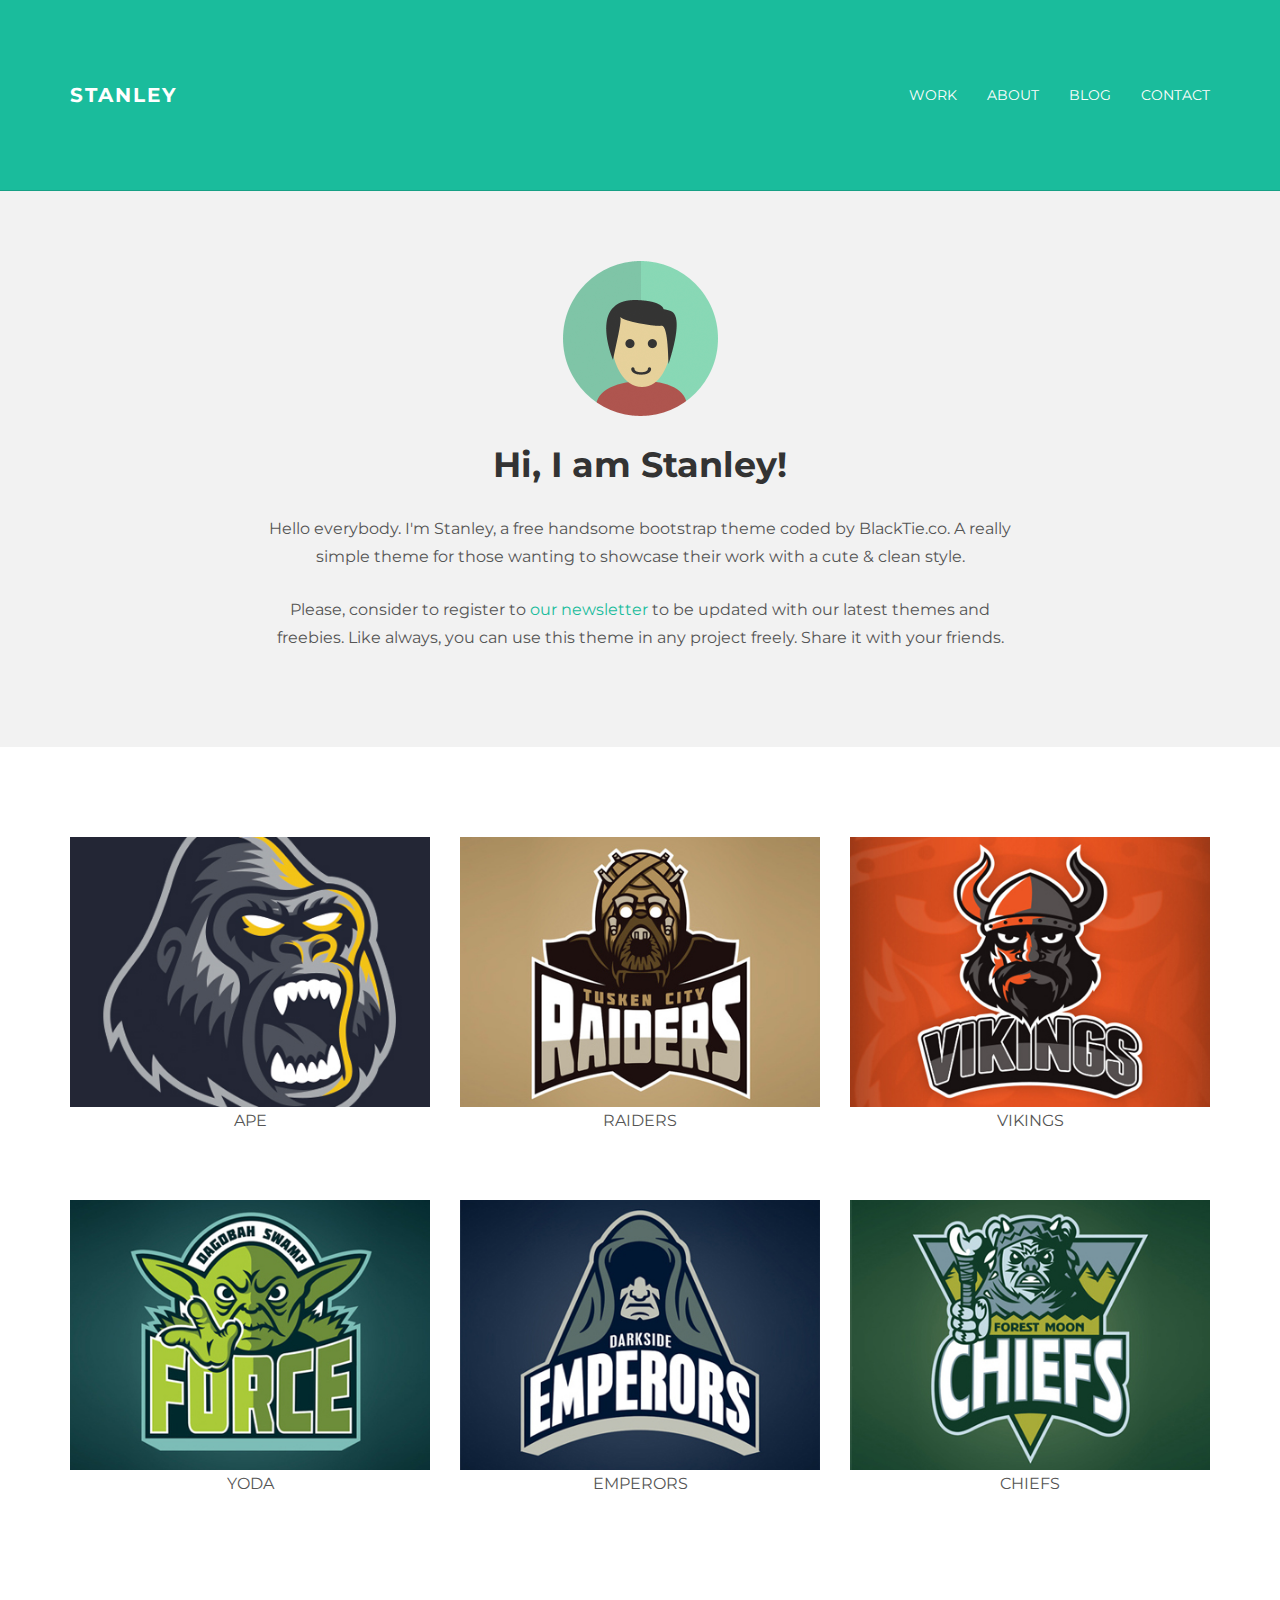
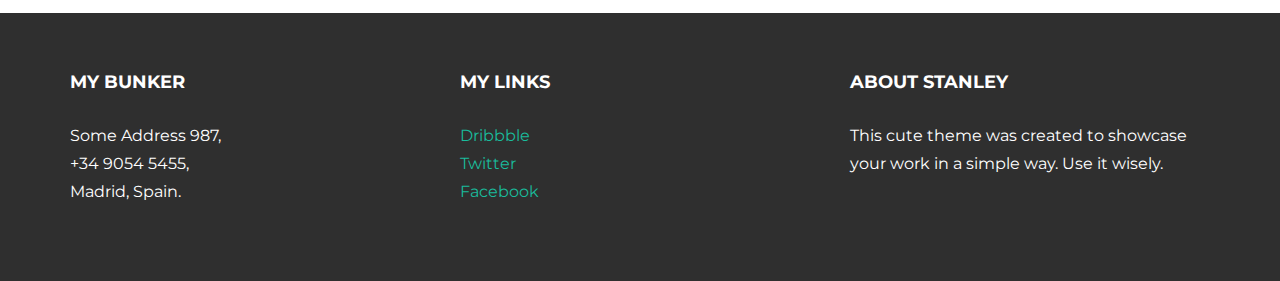
==== index.html @ c6ae73cc "upload theme" ====
<!DOCTYPE html>
<html lang="en">
  <head>
    <meta charset="utf-8">
    <meta http-equiv="X-UA-Compatible" content="IE=edge">
    <meta name="viewport" content="width=device-width, initial-scale=1.0">
    <meta name="description" content="">
    <meta name="author" content="">
    <link rel="shortcut icon" href="../../docs-assets/ico/favicon.png">

    <title>STANLEY - Free Bootstrap Theme </title>

    <!-- Bootstrap core CSS -->
    <link href="assets/css/bootstrap.css" rel="stylesheet">


    <!-- Custom styles for this template -->
    <link href="assets/css/main.css" rel="stylesheet">

    <script src="https://code.jquery.com/jquery-1.10.2.min.js"></script>
    <script src="assets/js/hover.zoom.js"></script>
    <script src="assets/js/hover.zoom.conf.js"></script>

    <!-- HTML5 shim and Respond.js IE8 support of HTML5 elements and media queries -->
    <!--[if lt IE 9]>
      <script src="https://oss.maxcdn.com/libs/html5shiv/3.7.0/html5shiv.js"></script>
      <script src="https://oss.maxcdn.com/libs/respond.js/1.3.0/respond.min.js"></script>
    <![endif]-->
  </head>

  <body>

    <!-- Static navbar -->
    <div class="navbar navbar-inverse navbar-static-top">
      <div class="container">
        <div class="navbar-header">
          <button type="button" class="navbar-toggle" data-toggle="collapse" data-target=".navbar-collapse">
            <span class="icon-bar"></span>
            <span class="icon-bar"></span>
            <span class="icon-bar"></span>
          </button>
          <a class="navbar-brand" href="index.html">STANLEY</a>
        </div>
        <div class="navbar-collapse collapse">
          <ul class="nav navbar-nav navbar-right">
            <li><a href="work.html">Work</a></li>
            <li><a href="about.html">About</a></li>
            <li><a href="blog.html">Blog</a></li>
            <li><a href="contact.html">Contact</a></li>
          </ul>
        </div><!--/.nav-collapse -->
      </div>
    </div>

	<!-- +++++ Welcome Section +++++ -->
	<div id="ww">
	    <div class="container">
			<div class="row">
				<div class="col-lg-8 col-lg-offset-2 centered">
					<img src="assets/img/user.png" alt="Stanley">
					<h1>Hi, I am Stanley!</h1>
					<p>Hello everybody. I'm Stanley, a free handsome bootstrap theme coded by BlackTie.co. A really simple theme for those wanting to showcase their work with a cute & clean style.</p>
					<p>Please, consider to register to <a href="http://eepurl.com/IcgkX">our newsletter</a> to be updated with our latest themes and freebies. Like always, you can use this theme in any project freely. Share it with your friends.</p>
				
				</div><!-- /col-lg-8 -->
			</div><!-- /row -->
	    </div> <!-- /container -->
	</div><!-- /ww -->
	
	
	<!-- +++++ Projects Section +++++ -->
	
	<div class="container pt">
		<div class="row mt centered">	
			<div class="col-lg-4">
				<a class="zoom green" href="work01.html"><img class="img-responsive" src="assets/img/portfolio/port01.jpg" alt="" /></a>
				<p>APE</p>
			</div>
			<div class="col-lg-4">
				<a class="zoom green" href="work01.html"><img class="img-responsive" src="assets/img/portfolio/port02.jpg" alt="" /></a>
				<p>RAIDERS</p>
			</div>
			<div class="col-lg-4">
				<a class="zoom green" href="work01.html"><img class="img-responsive" src="assets/img/portfolio/port03.jpg" alt="" /></a>
				<p>VIKINGS</p>
			</div>
		</div><!-- /row -->
		<div class="row mt centered">	
			<div class="col-lg-4">
				<a class="zoom green" href="work01.html"><img class="img-responsive" src="assets/img/portfolio/port04.jpg" alt="" /></a>
				<p>YODA</p>
			</div>
			<div class="col-lg-4">
				<a class="zoom green" href="work01.html"><img class="img-responsive" src="assets/img/portfolio/port05.jpg" alt="" /></a>
				<p>EMPERORS</p>
			</div>
			<div class="col-lg-4">
				<a class="zoom green" href="work01.html"><img class="img-responsive" src="assets/img/portfolio/port06.jpg" alt="" /></a>
				<p>CHIEFS</p>
			</div>
		</div><!-- /row -->
	</div><!-- /container -->
	
	
	<!-- +++++ Footer Section +++++ -->
	
	<div id="footer">
		<div class="container">
			<div class="row">
				<div class="col-lg-4">
					<h4>My Bunker</h4>
					<p>
						Some Address 987,<br/>
						+34 9054 5455, <br/>
						Madrid, Spain.
					</p>
				</div><!-- /col-lg-4 -->
				
				<div class="col-lg-4">
					<h4>My Links</h4>
					<p>
						<a href="#">Dribbble</a><br/>
						<a href="#">Twitter</a><br/>
						<a href="#">Facebook</a>
					</p>
				</div><!-- /col-lg-4 -->
				
				<div class="col-lg-4">
					<h4>About Stanley</h4>
					<p>This cute theme was created to showcase your work in a simple way. Use it wisely.</p>
				</div><!-- /col-lg-4 -->
			
			</div>
		
		</div>
	</div>
	

    <!-- Bootstrap core JavaScript
    ================================================== -->
    <!-- Placed at the end of the document so the pages load faster -->
    <script src="assets/js/bootstrap.min.js"></script>
  </body>
</html>
---- assets/css/main.css ----
/*
 * Author: Carlos Alvarez
 * URL: http://alvarez.is
 *
 * Project Name: STANLEY - Free Bootstrap 3 Theme
 * Version: 1.0
 * URL: http://blacktie.co
 */

@import url(http://fonts.googleapis.com/css?family=Montserrat:400,700);

body {
  	background-color: #ffffff;
  	font-family: 'Montserrat', sans-serif;
    font-weight: 400;
    font-size: 14px;
    color: #555;

    -webkit-font-smoothing: antialiased;
    -webkit-overflow-scrolling: touch;
}

/* Titles */
h1, h2, h3, h4, h5, h6 {
	font-family: 'Montserrat', sans-serif;
    font-weight: 700;
    color: #333;
}

h1 {
	font-size: 35px;
	margin-top: 30px;
	margin-bottom: 30px;
}



/* Paragraph & Typographic */
p {
    line-height: 28px;
    margin-bottom: 25px;
    font-size: 16px;
}

.centered {
    text-align: center;
}

/* Links */
a {
    color: #1abc9c;
    word-wrap: break-word;

    -webkit-transition: color 0.1s ease-in, background 0.1s ease-in;
    -moz-transition: color 0.1s ease-in, background 0.1s ease-in;
    -ms-transition: color 0.1s ease-in, background 0.1s ease-in;
    -o-transition: color 0.1s ease-in, background 0.1s ease-in;
    transition: color 0.1s ease-in, background 0.1s ease-in;
}

a:hover,
a:focus {
    color: #7b7b7b;
    text-decoration: none;
    outline: 0;
}

a:before,
a:after {
    -webkit-transition: color 0.1s ease-in, background 0.1s ease-in;
    -moz-transition: color 0.1s ease-in, background 0.1s ease-in;
    -ms-transition: color 0.1s ease-in, background 0.1s ease-in;
    -o-transition: color 0.1s ease-in, background 0.1s ease-in;
    transition: color 0.1s ease-in, background 0.1s ease-in;
}

 hr {
    display: block;
    height: 1px;
    border: 0;
    border-top: 1px solid #ccc;
    margin: 1em 0;
    padding: 0;
}


.navbar {
	text-transform: uppercase;
	margin-bottom: 0px;
}

.navbar-inverse {
	padding-bottom: 70px;
	padding-top: 70px;
}

.navbar-inverse {
	background-color: #1abc9c;
	border-color: #16a085;
}

.navbar-inverse .navbar-nav > li > a {
	color: white;
}

.navbar-inverse .navbar-nav > li > a:hover {
	color: #222222;
}

.navbar-brand {
	font-weight: 700;
	font-size: 20px;
	letter-spacing: 2px;
}

.navbar-inverse .navbar-brand {
	color: white;
}

.navbar-inverse .navbar-toggle {
	border-color: transparent;
}

.progress-bar-theme {
  background-color: #1abc9c;
}


/* Helpers */

.mt {
	margin-top: 40px;
	margin-bottom: 40px;
}

.pt {
	padding-top: 50px;
	padding-bottom: 50px;
}


/* +++++ WRAP SECTIONS +++++ */

#ww {
	padding-top: 70px;
	padding-bottom: 70px;
	background-color: #f2f2f2;
}


#footer {
	background-color: #2f2f2f;
	padding-top: 50px;
	padding-bottom: 50px; 
}

#footer p {
	color: white;
}

#footer h4 {
	color: white;
	text-transform: uppercase;
	padding-bottom: 20px;
}


/* +++++ Color Wraps / Blog Page +++++ */

#grey {
	padding-top: 60px;
	padding-bottom: 60px;
	background-color: #f2f2f2;
}

#white {
	padding-top: 60px;
	padding-bottom: 60px;
	background-color: #ffffff;
}



/* Blog Date*/
bd {
	font-size: 12px;
	text-transform: uppercase;
	color: #d2d2d2;
	font-weight: 700;
}

/* Blog Author*/
ba {
	font-size: 12px;
	text-transform: uppercase;
}

/* Blog Quote */
.bq {
	font-size: 22px;
	padding-top: 30px;
}

/* Blog Tags */
bt {
	font-size: 12px;
}

/* ================== PORTFOLIO IMAGES HOVER EFFECT ================== */
/* Effects also are controled by hover.zoom.js */
.zoom { 
    display:block; 
    position:relative; 
    overflow:hidden; 
    background:transparent url(../img/loader.gif) no-repeat center;
}


    .zoomOverlay {
        position:absolute;
        top:0; left:0;
        bottom:0; right:0;
        display:none;
        background-image:url(../img/zoom.png);
        background-repeat:no-repeat;
        background-position:center;
    }

.zoom2 {
	opacity: 1;
}

.zoom2:hover {
	opacity: 0.5;
}

/* glyphicon Configuration */

.glyphicon {
	font-size: 40px;
	color: #1abc9c;
}
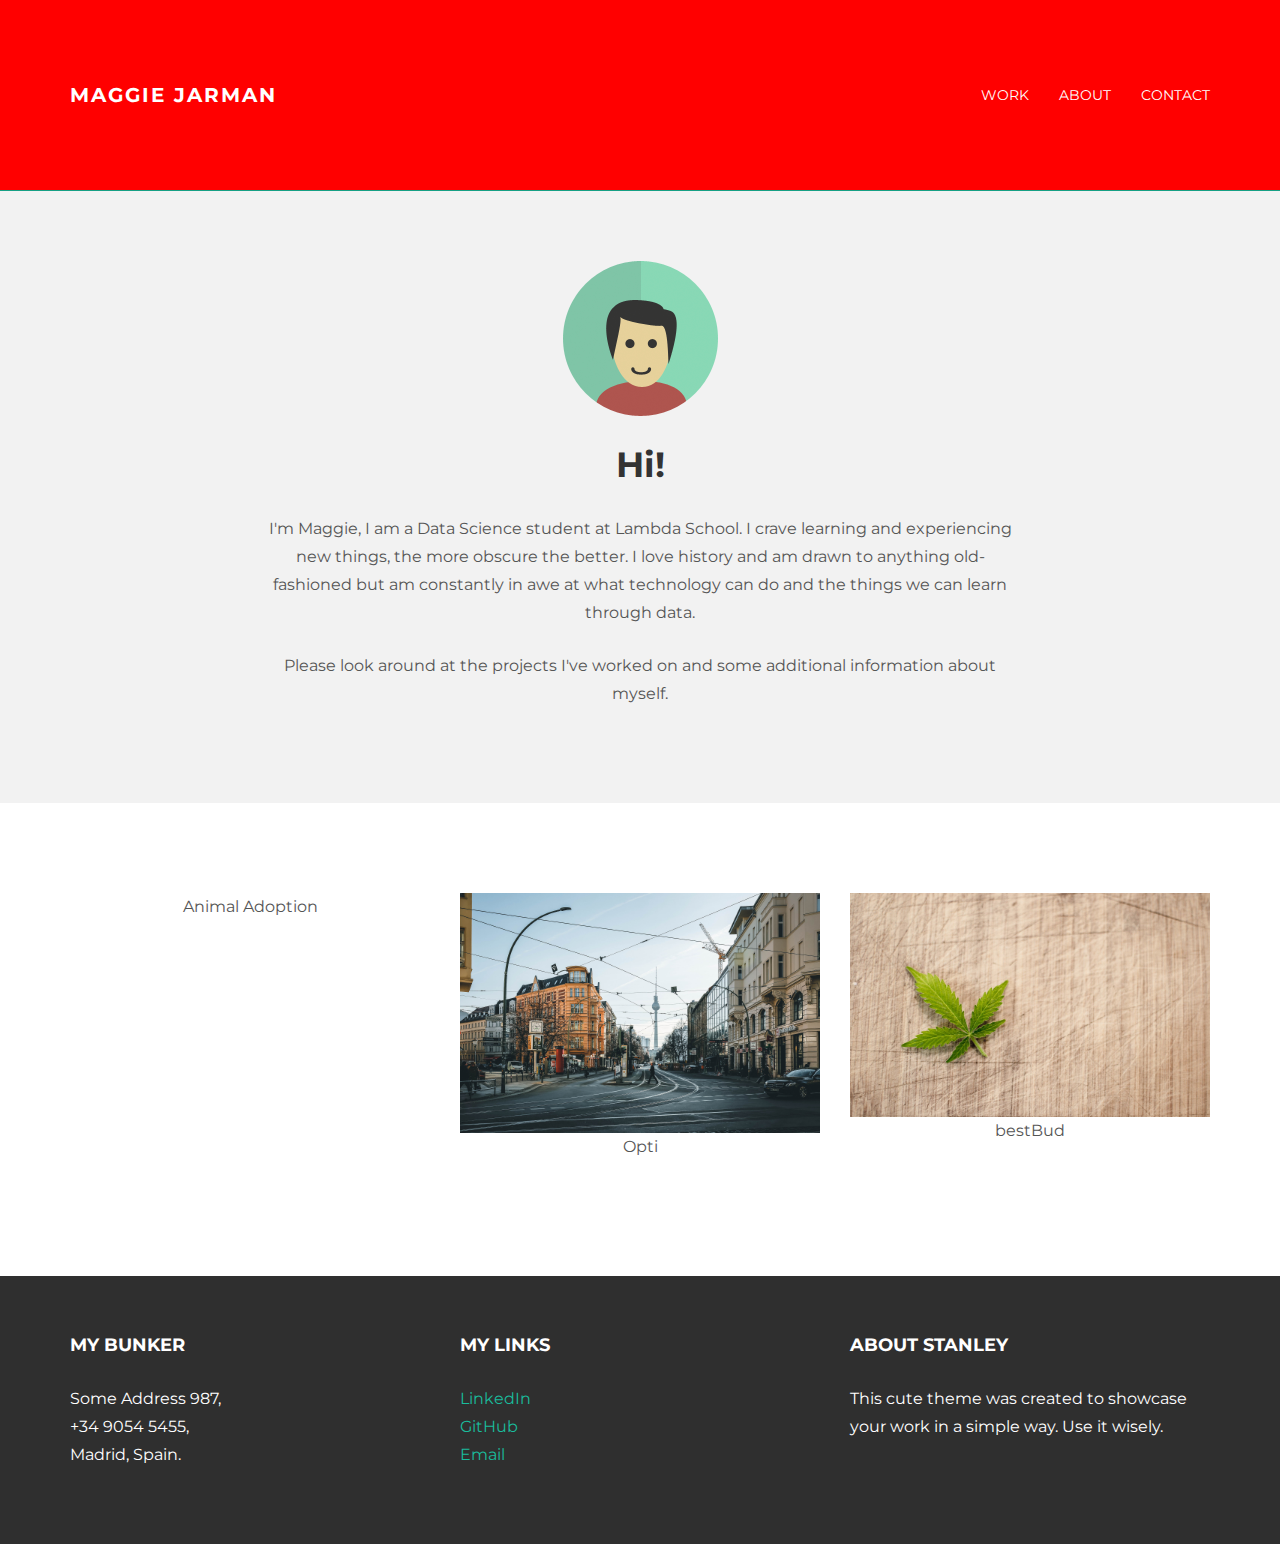
==== commit 56ac2c5b: "portfolio updates" ====
--- a/index.html
+++ b/index.html
@@ -8,7 +8,7 @@
     <meta name="author" content="">
     <link rel="shortcut icon" href="../../docs-assets/ico/favicon.png">
 
-    <title>STANLEY - Free Bootstrap Theme </title>
+    <title>Portfolio - Maggie Jarman </title>
 
     <!-- Bootstrap core CSS -->
     <link href="assets/css/bootstrap.css" rel="stylesheet">
@@ -39,13 +39,12 @@
             <span class="icon-bar"></span>
             <span class="icon-bar"></span>
           </button>
-          <a class="navbar-brand" href="index.html">STANLEY</a>
+          <a class="navbar-brand" href="index.html">MAGGIE JARMAN</a>
         </div>
         <div class="navbar-collapse collapse">
           <ul class="nav navbar-nav navbar-right">
             <li><a href="work.html">Work</a></li>
             <li><a href="about.html">About</a></li>
-            <li><a href="blog.html">Blog</a></li>
             <li><a href="contact.html">Contact</a></li>
           </ul>
         </div><!--/.nav-collapse -->
@@ -58,52 +57,42 @@
 			<div class="row">
 				<div class="col-lg-8 col-lg-offset-2 centered">
 					<img src="assets/img/user.png" alt="Stanley">
-					<h1>Hi, I am Stanley!</h1>
-					<p>Hello everybody. I'm Stanley, a free handsome bootstrap theme coded by BlackTie.co. A really simple theme for those wanting to showcase their work with a cute & clean style.</p>
-					<p>Please, consider to register to <a href="http://eepurl.com/IcgkX">our newsletter</a> to be updated with our latest themes and freebies. Like always, you can use this theme in any project freely. Share it with your friends.</p>
-				
+					<h1>Hi!</h1>
+					<p>I'm Maggie, I am a Data Science student at Lambda School. I crave
+            learning and experiencing new things, the more obscure the better.
+          I love history and am drawn to anything old-fashioned but am constantly
+          in awe at what technology can do and the things we can learn through data.</p>
+					<p>Please look around at the projects I've worked on and some additional
+            information about myself.</p>
 				</div><!-- /col-lg-8 -->
 			</div><!-- /row -->
 	    </div> <!-- /container -->
 	</div><!-- /ww -->
-	
-	
+
+
 	<!-- +++++ Projects Section +++++ -->
-	
+
 	<div class="container pt">
-		<div class="row mt centered">	
+		<div class="row mt centered">
 			<div class="col-lg-4">
-				<a class="zoom green" href="work01.html"><img class="img-responsive" src="assets/img/portfolio/port01.jpg" alt="" /></a>
-				<p>APE</p>
+				<a class="zoom green" href="https://animal-adoption-app1.herokuapp.com/"><img class="img-responsive" src="assets/img/dog.png" alt="" /></a>
+				<p>Animal Adoption</p>
 			</div>
 			<div class="col-lg-4">
-				<a class="zoom green" href="work01.html"><img class="img-responsive" src="assets/img/portfolio/port02.jpg" alt="" /></a>
-				<p>RAIDERS</p>
+				<a class="zoom green" href="work01.html"><img class="img-responsive" src="assets/img/opti.jpg" alt="" /></a>
+				<p>Opti</p>
 			</div>
 			<div class="col-lg-4">
-				<a class="zoom green" href="work01.html"><img class="img-responsive" src="assets/img/portfolio/port03.jpg" alt="" /></a>
-				<p>VIKINGS</p>
+				<a class="zoom green" href="work01.html"><img class="img-responsive" src="assets/img/bestBud.jpg" alt="" /></a>
+				<p>bestBud</p>
 			</div>
-		</div><!-- /row -->
-		<div class="row mt centered">	
-			<div class="col-lg-4">
-				<a class="zoom green" href="work01.html"><img class="img-responsive" src="assets/img/portfolio/port04.jpg" alt="" /></a>
-				<p>YODA</p>
-			</div>
-			<div class="col-lg-4">
-				<a class="zoom green" href="work01.html"><img class="img-responsive" src="assets/img/portfolio/port05.jpg" alt="" /></a>
-				<p>EMPERORS</p>
-			</div>
-			<div class="col-lg-4">
-				<a class="zoom green" href="work01.html"><img class="img-responsive" src="assets/img/portfolio/port06.jpg" alt="" /></a>
-				<p>CHIEFS</p>
 			</div>
 		</div><!-- /row -->
 	</div><!-- /container -->
-	
-	
+
+
 	<!-- +++++ Footer Section +++++ -->
-	
+
 	<div id="footer">
 		<div class="container">
 			<div class="row">
@@ -115,26 +104,27 @@
 						Madrid, Spain.
 					</p>
 				</div><!-- /col-lg-4 -->
-				
+
 				<div class="col-lg-4">
 					<h4>My Links</h4>
 					<p>
-						<a href="#">Dribbble</a><br/>
-						<a href="#">Twitter</a><br/>
-						<a href="#">Facebook</a>
+						<a href="#">LinkedIn</a><br/>
+						<a href="#">GitHub</a><br/>
+						<a href="#">Email</a>
+            <i class="fab fa-linkedin-in"></i>
 					</p>
 				</div><!-- /col-lg-4 -->
-				
+
 				<div class="col-lg-4">
 					<h4>About Stanley</h4>
 					<p>This cute theme was created to showcase your work in a simple way. Use it wisely.</p>
 				</div><!-- /col-lg-4 -->
-			
+
 			</div>
-		
+
 		</div>
 	</div>
-	
+
 
     <!-- Bootstrap core JavaScript
     ================================================== -->
--- a/assets/css/main.css
+++ b/assets/css/main.css
@@ -95,7 +95,7 @@
 }
 
 .navbar-inverse {
-	background-color: #1abc9c;
+	background-color: red;
 	border-color: #16a085;
 }
 
@@ -151,7 +151,7 @@
 #footer {
 	background-color: #2f2f2f;
 	padding-top: 50px;
-	padding-bottom: 50px; 
+	padding-bottom: 50px;
 }
 
 #footer p {
@@ -208,10 +208,10 @@
 
 /* ================== PORTFOLIO IMAGES HOVER EFFECT ================== */
 /* Effects also are controled by hover.zoom.js */
-.zoom { 
-    display:block; 
-    position:relative; 
-    overflow:hidden; 
+.zoom {
+    display:block;
+    position:relative;
+    overflow:hidden;
     background:transparent url(../img/loader.gif) no-repeat center;
 }
 
@@ -239,4 +239,4 @@
 .glyphicon {
 	font-size: 40px;
 	color: #1abc9c;
-}+}
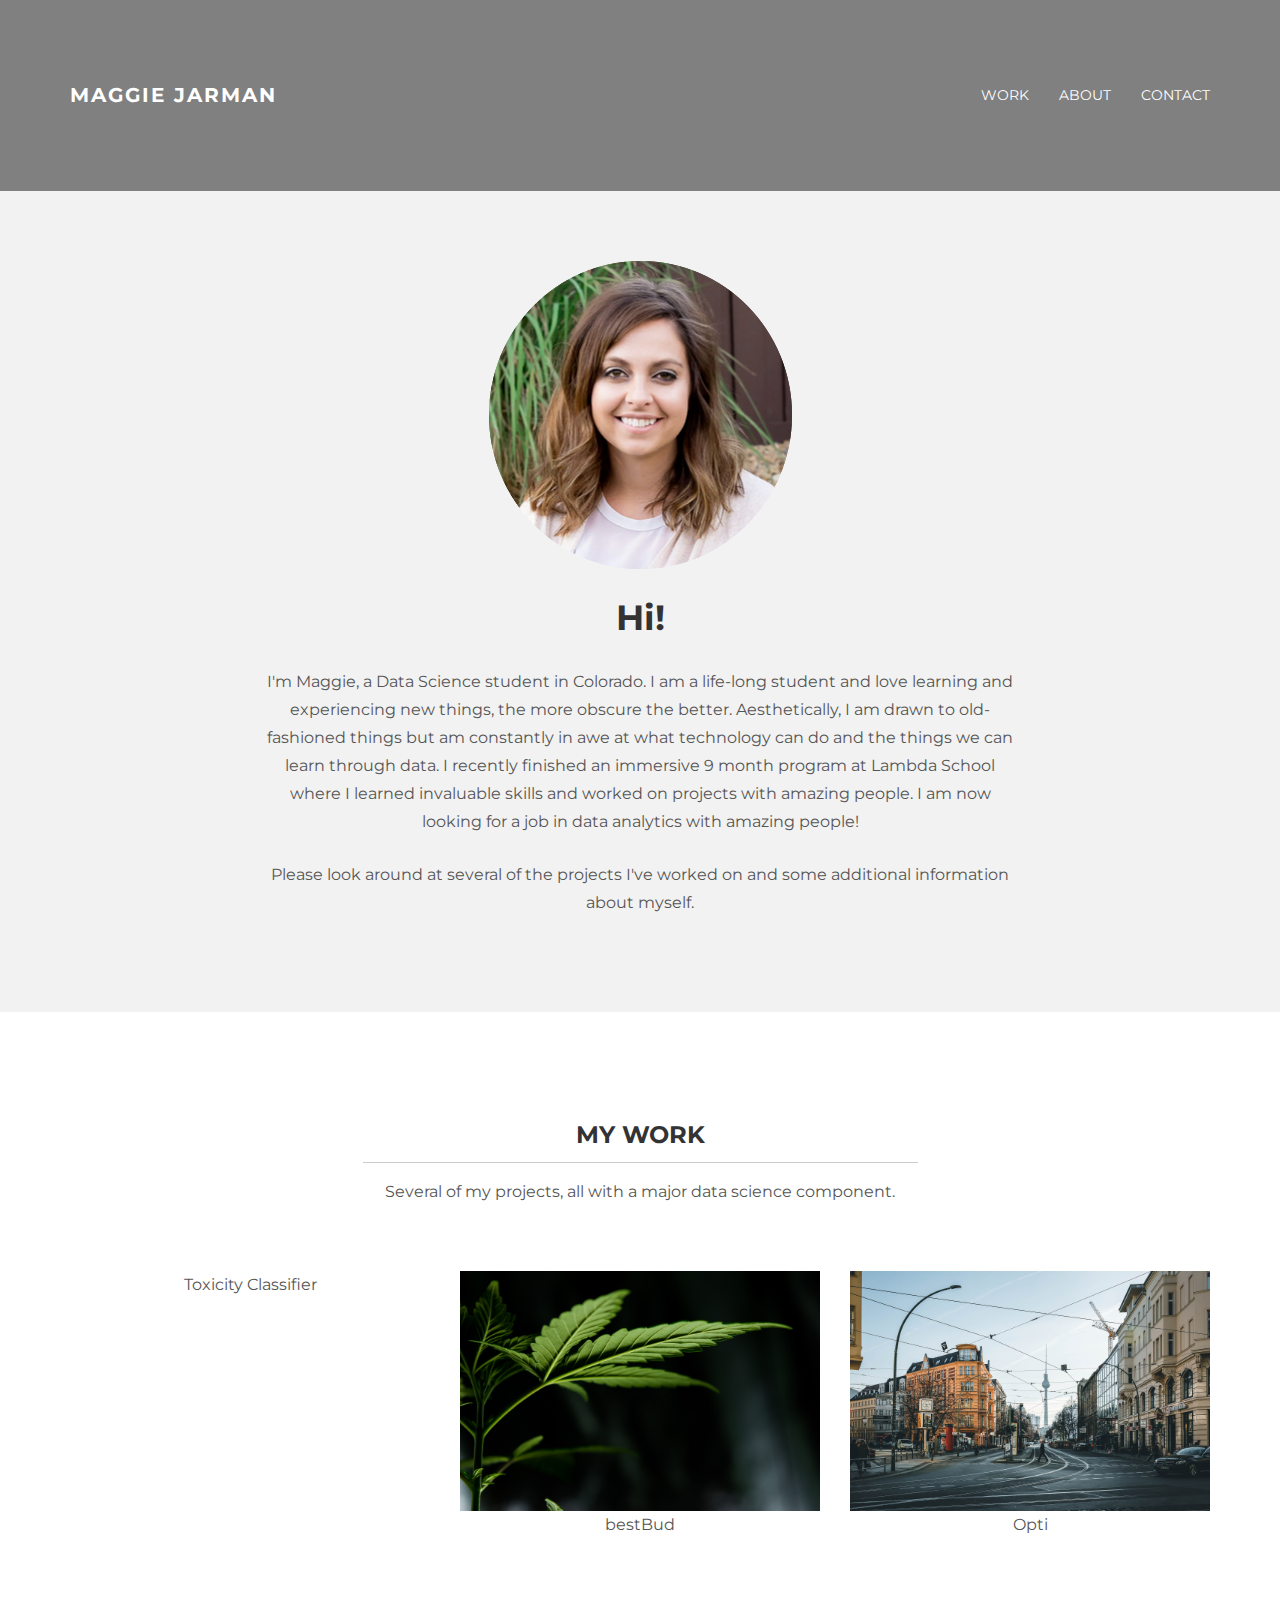
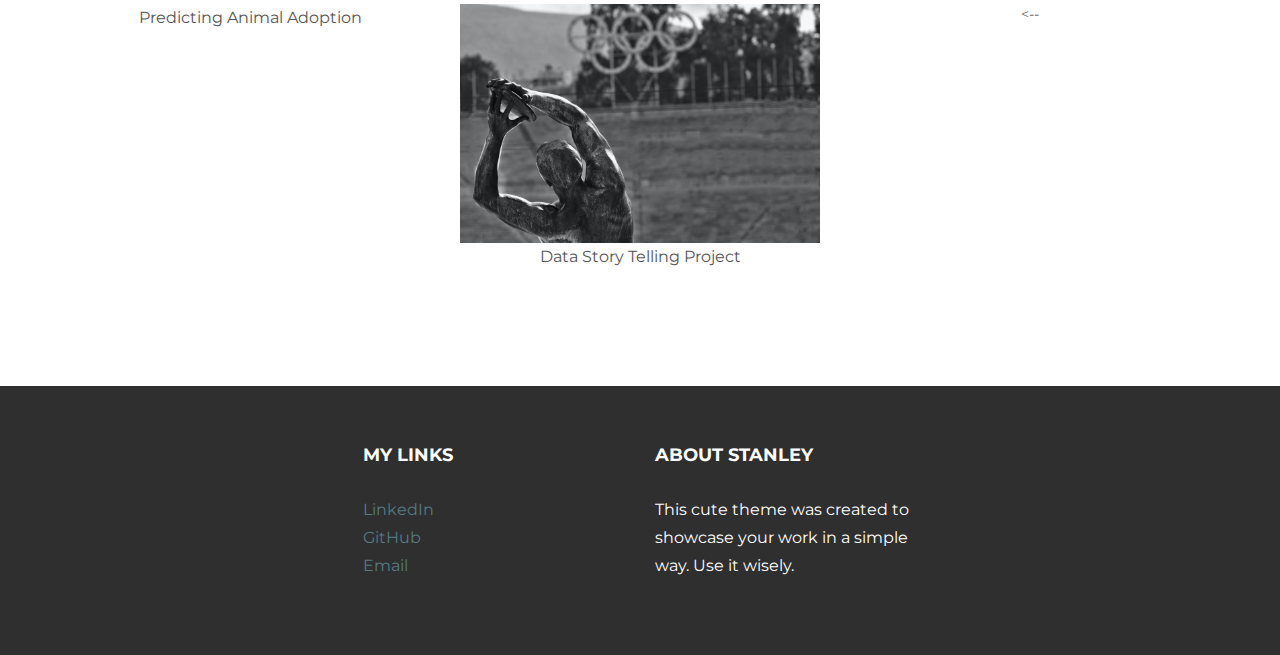
==== commit 2ad2c83d: "updates" ====
--- a/index.html
+++ b/index.html
@@ -56,13 +56,16 @@
 	    <div class="container">
 			<div class="row">
 				<div class="col-lg-8 col-lg-offset-2 centered">
-					<img src="assets/img/user.png" alt="Stanley">
+					<img src="assets/img/me.png" alt="Maggie">
 					<h1>Hi!</h1>
-					<p>I'm Maggie, I am a Data Science student at Lambda School. I crave
-            learning and experiencing new things, the more obscure the better.
-          I love history and am drawn to anything old-fashioned but am constantly
-          in awe at what technology can do and the things we can learn through data.</p>
-					<p>Please look around at the projects I've worked on and some additional
+					<p>I'm Maggie, a Data Science student in Colorado. I am a life-long
+            student and love learning and experiencing new things, the more obscure
+            the better. Aesthetically, I am drawn to old-fashioned things but am constantly
+          in awe at what technology can do and the things we can learn through data.
+        I recently finished an immersive 9 month program at Lambda School where I learned
+      invaluable skills and worked on projects with amazing people. I am now looking for a job in
+    data analytics with amazing people! </p>
+					<p>Please look around at several of the projects I've worked on and some additional
             information about myself.</p>
 				</div><!-- /col-lg-8 -->
 			</div><!-- /row -->
@@ -72,21 +75,41 @@
 
 	<!-- +++++ Projects Section +++++ -->
 
-	<div class="container pt">
+  <div class="container pt">
+		<div class="row mt">
+			<div class="col-lg-6 col-lg-offset-3 centered">
+				<h3>MY WORK</h3>
+				<hr>
+				<p>Several of my projects, all with a major data science component.</p>
+			</div>
+		</div>
 		<div class="row mt centered">
 			<div class="col-lg-4">
-				<a class="zoom green" href="https://animal-adoption-app1.herokuapp.com/"><img class="img-responsive" src="assets/img/dog.png" alt="" /></a>
-				<p>Animal Adoption</p>
+				<a class="dkblue" href="work.html"><img class="img-responsive" src="assets/img/toxic.png" alt="" /></a>
+				<p>Toxicity Classifier</p>
 			</div>
 			<div class="col-lg-4">
-				<a class="zoom green" href="work01.html"><img class="img-responsive" src="assets/img/opti.jpg" alt="" /></a>
+				<a class="dkblue" href="work.html"><img class="img-responsive" src="assets/img/bud.jpg" alt="" /></a>
+				<p>bestBud</p>
+			</div>
+			<div class="col-lg-4">
+				<a class="dkblue" href="work.html"><img class="img-responsive" src="assets/img/opti.jpg" alt="" /></a>
 				<p>Opti</p>
 			</div>
+		</div><!-- /row -->
+		<div class="row mt centered">
 			<div class="col-lg-4">
-				<a class="zoom green" href="work01.html"><img class="img-responsive" src="assets/img/bestBud.jpg" alt="" /></a>
-				<p>bestBud</p>
+				<a class="dkblue" href="work.html"><img class="img-responsive" src="assets/img/dog.png" alt="" /></a>
+				<p>Predicting Animal Adoption</p>
+		</div>
+		<-- <div class="col-lg-4">
+			<a class="dkblue" href="work.html"><img class="img-responsive" src="assets/img/olympics.jpg" alt="" /></a>
+			<p>Data Story Telling Project</p>
 			</div>
-			</div>
+			<!-- <div class="col-lg-4">
+				<a class="dkblue" href="work.html"><img class="img-responsive" src="assets/img/portfolio/port06.jpg" alt="" /></a>
+				<p>CHIEFS</p>
+			</div> -->
 		</div><!-- /row -->
 	</div><!-- /container -->
 
@@ -96,26 +119,20 @@
 	<div id="footer">
 		<div class="container">
 			<div class="row">
-				<div class="col-lg-4">
-					<h4>My Bunker</h4>
+				<div class="col-lg-3">
+
+				</div><!-- /col-lg-4 -->
+
+				<div class="col-lg-3">
+					<h4>My Links</h4>
 					<p>
-						Some Address 987,<br/>
-						+34 9054 5455, <br/>
-						Madrid, Spain.
+            <a href="https://www.linkedin.com/in/maggie-jarman/">LinkedIn</a><br/>
+						<a href="https://github.com/mljarman">GitHub</a><br/>
+            <a href="maggiejarman2@gmail.com">Email</a><br/>
 					</p>
 				</div><!-- /col-lg-4 -->
 
-				<div class="col-lg-4">
-					<h4>My Links</h4>
-					<p>
-						<a href="#">LinkedIn</a><br/>
-						<a href="#">GitHub</a><br/>
-						<a href="#">Email</a>
-            <i class="fab fa-linkedin-in"></i>
-					</p>
-				</div><!-- /col-lg-4 -->
-
-				<div class="col-lg-4">
+				<div class="col-lg-3">
 					<h4>About Stanley</h4>
 					<p>This cute theme was created to showcase your work in a simple way. Use it wisely.</p>
 				</div><!-- /col-lg-4 -->
--- a/assets/css/main.css
+++ b/assets/css/main.css
@@ -48,7 +48,7 @@
 
 /* Links */
 a {
-    color: #1abc9c;
+    color: #557b83;
     word-wrap: break-word;
 
     -webkit-transition: color 0.1s ease-in, background 0.1s ease-in;
@@ -95,8 +95,9 @@
 }
 
 .navbar-inverse {
-	background-color: red;
-	border-color: #16a085;
+	background-color: grey;
+	border-color: grey;
+
 }
 
 .navbar-inverse .navbar-nav > li > a {
@@ -122,7 +123,7 @@
 }
 
 .progress-bar-theme {
-  background-color: #1abc9c;
+  background-color: #557b83;
 }
 
 
@@ -238,5 +239,5 @@
 
 .glyphicon {
 	font-size: 40px;
-	color: #1abc9c;
-}
+	color: #557b83;
+}
